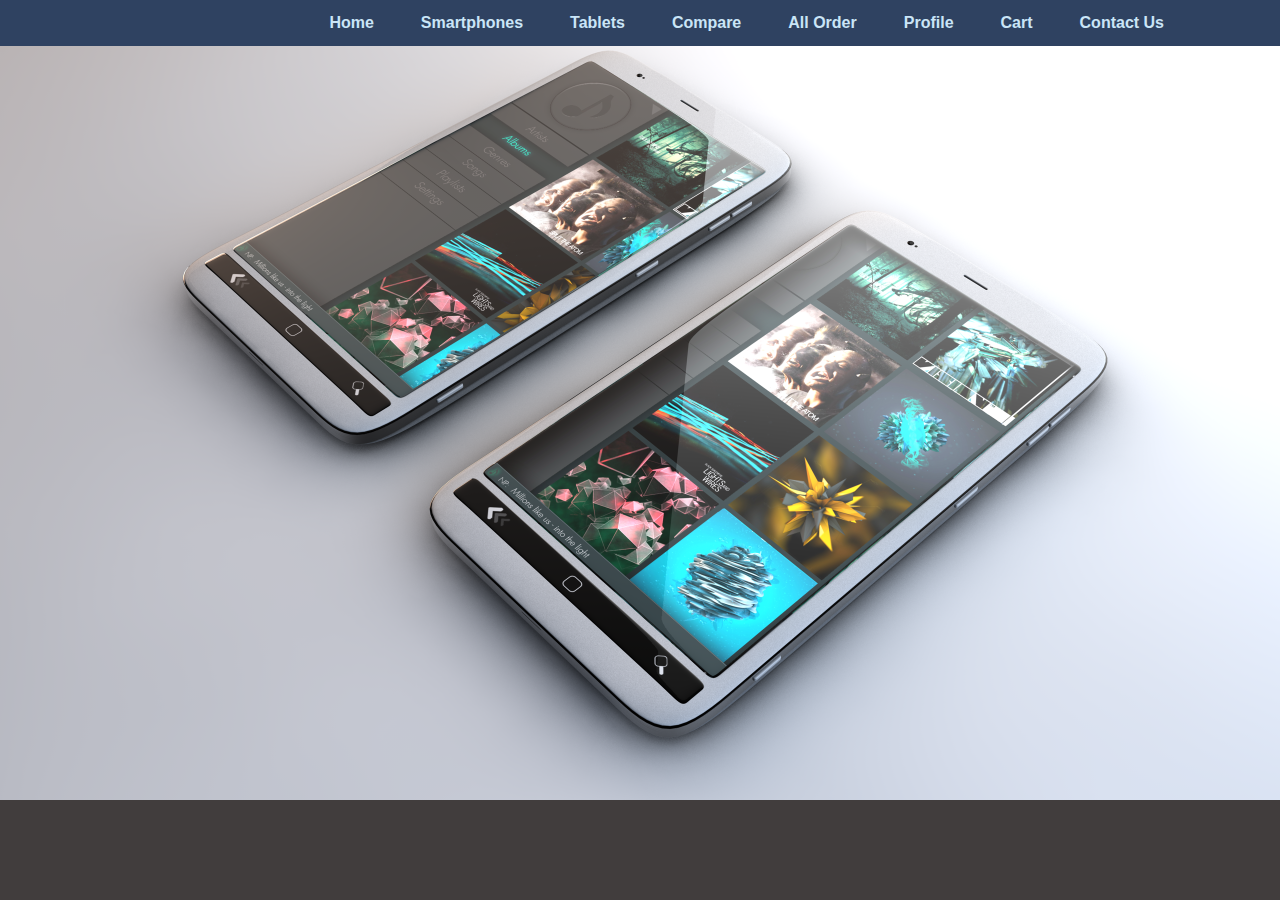
==== Index.html @ d568a0cc "get started" ====
<!doctype html>
<html>
     <head>
          <title>
               webpage
          </title>
          <meta name = "viewport" content="width=device-width, initial-scale=1">
          <link rel = "stylesheet" type = "text/css" href = "Mobshop.css">     
     </head>
     <body>
          <div id="navbar">
               <ul >
                    <li style="margin-right:100px;"><a href="#contactUs">Contact Us</a></li>
                    <li><a href="#cart">Cart</a></li>
                    <li><a href="#profile">Profile</a></li>
                    <li><a href="#orders">All Order</a></li>
                    <li><a href="#compare">Compare</a></li>
                    <li><a href="#tablet">Tablets</a></li>
                    <li><a href="#smartphone">Smartphones</a></li>
                    <li><a href="#home">Home</a></li>
               </ul>
          </div>
          <div id="image">
               <img src="./Picture/Technology Phone.jpg" alt="img" class="center">
          </div>           
     </body>
<script type = "text/javascript" src="Mobshop.js"></script>
</html>
---- Mobshop.css ----
*{
     font-family:Arial, Helvetica, sans-serif;
}
body{
     background-color:#413d3d;
     padding:0px;
     margin:0px;
}
#navbar{
     margin:0px;
     padding:0px;
     position: fixed;
     width:100%;
}
#navbar ul{
     list-style-type:none;
     margin:0px;
     padding:0px;
     overflow:hidden;
     background-color:#2f4261;
}
#navbar li{
     float:right;
     margin-right:15px;
     
}
#navbar li a{

     display:block;
     color: rgb(202, 229, 247);
     font-weight:bold;
     text-align:center;
     padding: 14px 16px;
     text-decoration: none;

}
#navbar li a:hover{
     background-color: #413d3d;
}
#navbar li a:active{
     background-color: #413d3d;
}
#navbar img{
     margin-left:100px;
}
#image{
     padding:0px;
     margin:0px;
}
#image  img{
     display:block;
     margin-left: auto;
     margin-right:auto;
     width:100%;
}
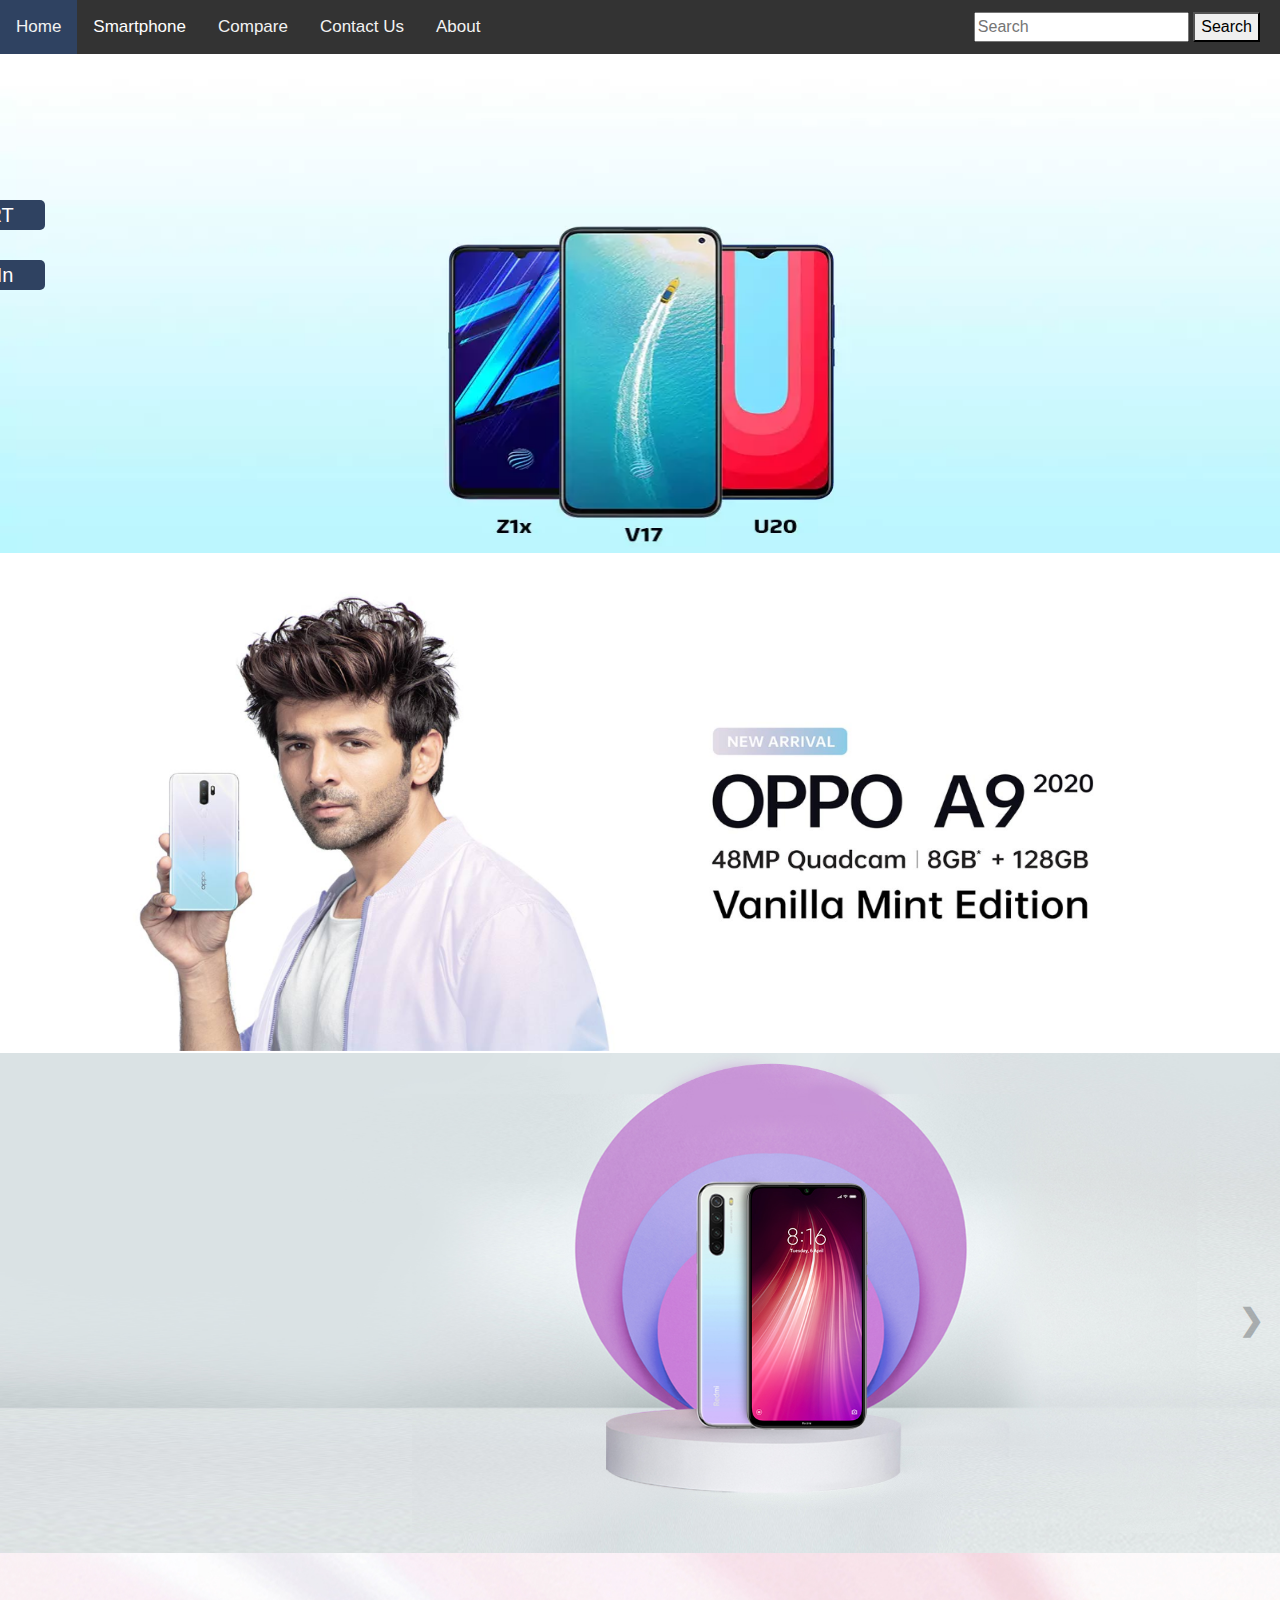
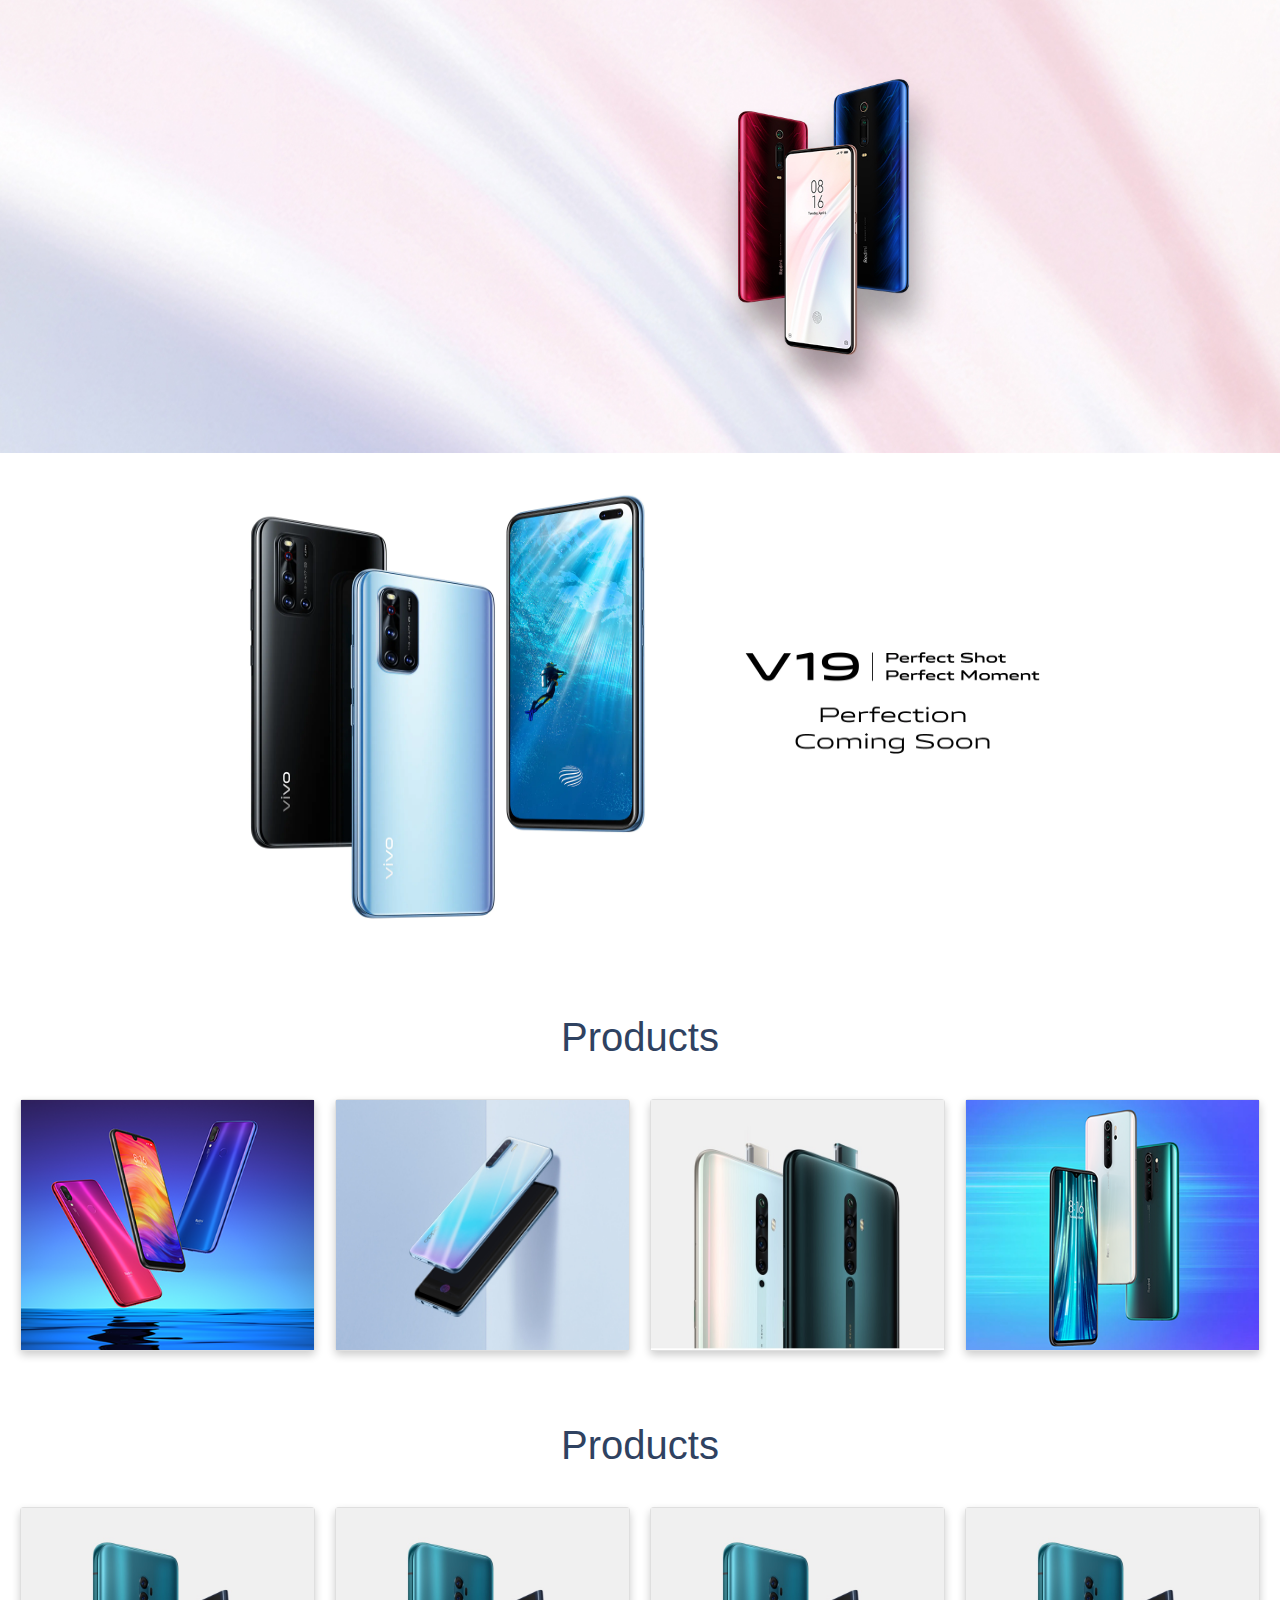
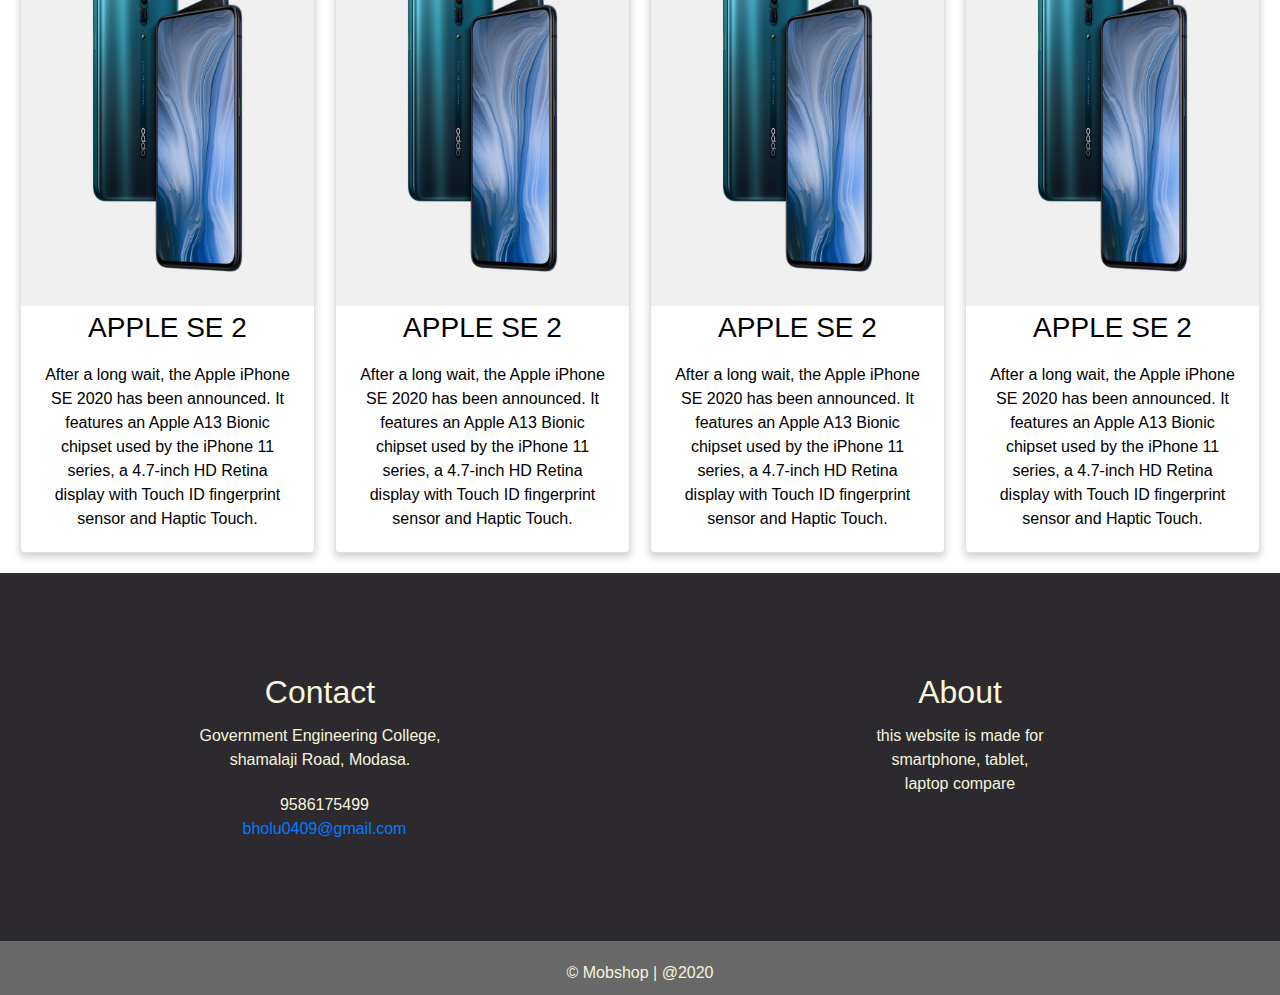
==== commit 0546695a: "new Update" ====
--- a/Index.html
+++ b/Index.html
@@ -1,28 +1,344 @@
 <!doctype html>
 <html>
-     <head>
-          <title>
-               webpage
-          </title>
-          <meta name = "viewport" content="width=device-width, initial-scale=1">
-          <link rel = "stylesheet" type = "text/css" href = "Mobshop.css">     
-     </head>
-     <body>
-          <div id="navbar">
-               <ul >
-                    <li style="margin-right:100px;"><a href="#contactUs">Contact Us</a></li>
-                    <li><a href="#cart">Cart</a></li>
-                    <li><a href="#profile">Profile</a></li>
-                    <li><a href="#orders">All Order</a></li>
-                    <li><a href="#compare">Compare</a></li>
-                    <li><a href="#tablet">Tablets</a></li>
-                    <li><a href="#smartphone">Smartphones</a></li>
-                    <li><a href="#home">Home</a></li>
-               </ul>
-          </div>
-          <div id="image">
-               <img src="./Picture/Technology Phone.jpg" alt="img" class="center">
-          </div>           
-     </body>
-<script type = "text/javascript" src="Mobshop.js"></script>
-</html>
+
+<head>
+     <title>
+          Mobshop
+     </title>
+     <meta charset="UTF-8">
+     <meta name="viewport" content="width=device-width, initial-scale=1">
+
+     <!-- Latest compiled and minified CSS -->
+     <link rel="stylesheet" href="https://maxcdn.bootstrapcdn.com/bootstrap/4.4.1/css/bootstrap.min.css">
+     <!-- Latest fonawesome CSS -->
+     <link rel="stylesheet" href="https://use.fontawesome.com/releases/v5.7.0/css/all.css"
+          integrity="sha384-lZN37f5QGtY3VHgisS14W3ExzMWZxybE1SJSEsQp9S+oqd12jhcu+A56Ebc1zFSJ" crossorigin="anonymous">
+     <link rel="stylesheet" type="text/css" href="./assets/css/style.css">
+     <link rel="stylesheet" type="text/css" href="./assets/css/Index.css">
+</head>
+
+<body>
+
+     <div class="topnav" id="myTopnav">
+          <a href="./Index.html" class="active">Home</a>
+          <div class="dropdown">
+               <button class="dropbtn">Smartphone
+                    <i class="fa fa-caret-down"></i>
+               </button>
+               <div class="dropdown-content">
+                    <a href="#">Oppo</a>
+                    <a href="#">Vivo</a>
+                    <a href="#">Redmi</a>
+                    <a href="#">Apple</a>
+                    <a href="#">Oneplus</a>
+               </div>
+          </div>
+          <a href="#news">Compare</a>
+          <a href="#contact">Contact Us</a>
+
+          <a href="#about">About</a>
+          <a href="javascript:void(0);" style="font-size:15px;" class="icon" onclick="myFunction()">&#9776;</a>
+          <div class="search">
+               <form action="">
+                    <input type="text" placeholder="Search" name="search" required>
+                    <button type="submit">
+                         Search
+                    </button>
+               </form>
+          </div>
+     </div>
+
+
+
+
+
+
+
+
+
+     <!-- Navigation bar for main page -->
+
+     <!-- <div id="navbar">
+          <ul>
+               <li><a href="./Index.html">Home</a></li>
+               <li><a href="#smartphone">Smartphones</a></li>
+               <li><a href="#compare">Compare</a></li>
+               <li><a href="#tablet">Other</a></li>
+               <li><a href="#contactUs">Contact Us</a></li>
+               <li style="float: right;"><a href="./html/Login.html">Log in</a></li>
+               <li style="float: right;"><a href="Register.php">Sign up</a></li>
+          </ul> -->
+
+     </div>
+     <!-- Main Content -->
+     <div class="Main">
+
+          <!-- Search Bar -->
+          <!-- <div id="search_bar">
+               <form action="">
+                    <input type="text" placeholder="Search" name="search" required>
+                    <button type="submit">
+                         Search
+                    </button>
+               </form>
+          </div> -->
+
+          <!-- Automatic Image Slider -->
+          <div class="img-slider">
+               <div class="slideshow-container">
+                    <img class="mySlides" src="./assets/Picture/7.webp" alt="apple" width="100%">
+                    <img class="mySlides" src="./assets/Picture/oppo.png" alt="apple" width="100%">
+                    <img class="mySlides" src="./assets/Picture/18.jpg" alt="apple" width="100%">
+                    <img class="mySlides" src="./assets/Picture/14.jpg" alt="apple" width="100%">
+                    <img class="mySlides" src="./assets/Picture/6.webp" alt="apple" width="100%">
+                    <a class="prev" onclick="plusSlides(-1, 0)">&#10094;</a>
+                    <a class="next" onclick="plusSlides(1, 0)">&#10095;</a>
+               </div>
+          </div>
+
+
+          <!-- Responsive Cards -->
+          <div class="card-head">
+               <h1>Products</h1>
+          </div>
+
+          <div class="row">
+               <div class="column">
+                    <div class="card">
+                         <div class="flip-card">
+                              <div class="flip-card-inner">
+                                   <div class="flip-card-front">
+                                        <img src="./assets/Picture/11.png" alt="Avatar"
+                                             style="width:100%;height:100%;">
+                                   </div>
+                                   <div class="flip-card-back">
+                                        <h3>APPLE SE 2</h3>
+                                        <p>After a long wait, the Apple iPhone SE 2020 has been announced.
+                                             It features an Apple A13 Bionic chipset used by the iPhone 11 series,
+                                             a 4.7-inch HD Retina display with Touch ID fingerprint sensor and
+                                             Haptic Touch.
+                                        </p>
+                                   </div>
+                              </div>
+                         </div>
+                         <!-- <h3>Card 1</h3>
+                        <p>Some text</p>
+                        <p>Some text</p> -->
+                    </div>
+               </div>
+
+               <div class="column">
+                    <div class="card">
+                         <div class="flip-card">
+                              <div class="flip-card-inner">
+                                   <div class="flip-card-front">
+                                        <img src="./assets/Picture/4.jpg" alt="Avatar"
+                                             style="width: 100%; height: 100%;">
+                                   </div>
+                                   <div class="flip-card-back">
+                                        <h3>ONE PLUS 8</h3>
+                                        <p>ONE PLUS-8 is the standard variant of the latest flagship smartphone
+                                             featuring a 6.55-inch Fluid AMOLED FHD+ display,
+                                             90Hz refresh rate, HDR10+, an octa-core Snapdragon 865 SoC, Dolby
+                                             Atmos support and Warp Charge 30T fast charging support.</p>
+                                   </div>
+                              </div>
+                         </div>
+                         <!-- <h3>Card 2</h3>
+                        <p>Some text</p>
+                        <p>Some text</p> -->
+                    </div>
+               </div>
+
+               <div class="column">
+                    <div class="card">
+                         <div class="flip-card">
+                              <div class="flip-card-inner">
+                                   <div class="flip-card-front">
+                                        <img src="./assets/Picture/1.jpg" alt="Avatar"
+                                             style="width: 100%; height: 100%;">
+                                   </div>
+                                   <div class="flip-card-back">
+                                        <h3>HONOR 30</h3>
+                                        <p>is the most affordable smartphone in the trio featuring a 6.53-inch FHD+
+                                             punch-hole display, a Kirin 985 SoC,
+                                             8GB RAM, 256GB of storage space, and an OLED panel.
+                                             The Honor 30 comes with a single selfie camera sensor while the other
+                                             two models have dual selfie camera modules.</p>
+                                   </div>
+                              </div>
+                         </div>
+                         <!-- <h3>Card 3</h3>
+                        <p>Some text</p>
+                        <p>Some text</p> -->
+                    </div>
+               </div>
+
+               <div class="column">
+                    <div class="card">
+                         <div class="flip-card">
+                              <div class="flip-card-inner">
+                                   <div class="flip-card-front">
+                                        <img src="./assets/Picture/17.png" alt="Avatar"
+                                             style="width: 100%; height: 100%;">
+                                   </div>
+                                   <div class="flip-card-back">
+                                        <h3>REDMI NOTE 9</h3>
+                                        <p>Xiaomi Redmi Note 9 Pro Max was announced last month alongside the Redmi
+                                             Note 9 Pro.
+                                             However the device did not go on sale in India due to the coronavirus
+                                             lockdown until
+                                             May, 3, 2020.</p>
+                                   </div>
+                              </div>
+                         </div>
+                         <!-- <h3>Card 4</h3>
+                        <p>Some text</p>
+                        <p>Some text</p> -->
+                    </div>
+               </div>
+          </div>
+
+          <!-- clickable Cards products details-->
+
+          <div class="card-head">
+               <h1>Products</h1>
+          </div>
+          <div class="row">
+               <div class="column">
+                    <a href="./PHP/Register.php" target="_blank" class="card-click">
+                         <div class="card">
+                              <img src="./assets/Picture/3.jpg" alt="Avatar" style="width:100%;height:100%;">
+                              <div class="container">
+                                   <h3>APPLE SE 2</h3>
+                                   <p>After a long wait, the Apple iPhone SE 2020 has been announced.
+                                        It features an Apple A13 Bionic chipset used by the iPhone 11 series,
+                                        a 4.7-inch HD Retina display with Touch ID fingerprint sensor and
+                                        Haptic Touch.
+                                   </p>
+                              </div>
+                              <!-- <h3>Card 4</h3>
+                             <p>Some text</p>
+                             <p>Some text</p> -->
+                         </div>
+                    </a>
+               </div><div class="column">
+                    <a href="#" target="_blank" class="card-click">
+                         <div class="card">
+                              <img src="./assets/Picture/3.jpg" alt="Avatar" style="width:100%;height:100%;">
+                              <div class="container">
+                                   <h3>APPLE SE 2</h3>
+                                   <p>After a long wait, the Apple iPhone SE 2020 has been announced.
+                                        It features an Apple A13 Bionic chipset used by the iPhone 11 series,
+                                        a 4.7-inch HD Retina display with Touch ID fingerprint sensor and
+                                        Haptic Touch.
+                                   </p>
+                              </div>
+                              <!-- <h3>Card 4</h3>
+                             <p>Some text</p>
+                             <p>Some text</p> -->
+                         </div>
+                    </a>
+               </div><div class="column">
+                    <a href="#" target="_blank" class="card-click">
+                         <div class="card">
+                              <img src="./assets/Picture/3.jpg" alt="Avatar" style="width:100%;height:100%;">
+                              <div class="container">
+                                   <h3>APPLE SE 2</h3>
+                                   <p>After a long wait, the Apple iPhone SE 2020 has been announced.
+                                        It features an Apple A13 Bionic chipset used by the iPhone 11 series,
+                                        a 4.7-inch HD Retina display with Touch ID fingerprint sensor and
+                                        Haptic Touch.
+                                   </p>
+                              </div>
+                              <!-- <h3>Card 4</h3>
+                             <p>Some text</p>
+                             <p>Some text</p> -->
+                         </div>
+                    </a>
+               </div>
+               <div class="column">
+                    <a href="#" target="_blank" class="card-click">
+                         <div class="card">
+                              <img src="./assets/Picture/3.jpg" alt="Avatar" style="width:100%;height:100%;">
+                              <div class="container">
+                                   <h3>APPLE SE 2</h3>
+                                   <p>After a long wait, the Apple iPhone SE 2020 has been announced.
+                                        It features an Apple A13 Bionic chipset used by the iPhone 11 series,
+                                        a 4.7-inch HD Retina display with Touch ID fingerprint sensor and
+                                        Haptic Touch.
+                                   </p>
+                              </div>
+                              <!-- <h3>Card 4</h3>
+                             <p>Some text</p>
+                             <p>Some text</p> -->
+                         </div>
+                    </a>
+               </div>
+          </div>
+          <!--new Side navigation  for twitter and linkedIn -->
+
+          <div id="new-mySidenav" class="new-sidenav">
+               <pre><a href="https://www.facebook.com/pis2K19/"target="_blank" id="new-facebook">CART   <span class="fa fa-shopping-cart"></span></a></pre>
+               <!-- <pre> <a href="#" id="new-twitter">TWIITTER   <span class="ion-social-twitter"></span></a></pre> -->
+               <pre><a href="https://www.linkedin.com/company/pranam-it-solution" target="_blank"id="new-pinterest">LinkedIn   <span class="fab fa-linkedin"></span></a></pre>
+               <!-- <a href="#" id="new-contact">Contact</a> -->
+          </div>
+
+
+
+
+          <!-- Website Footer  start from here-->
+          <div class="footer">
+               <div class="footer-content">
+
+                    <div class="footer-section">
+                         <h2>Contact</h2>
+                         <div class="address">
+                              <p>Government Engineering College, <br>
+                                   shamalaji Road,
+                                   Modasa.
+                              </p>
+                         </div>
+                         <div class="contact">
+                              <span><i class="fa fa-phone "></i>&nbsp; 9586175499</span>
+
+                         </div>
+                         <div class="email">
+                              <span><i class="fa fa-email "></i>
+                                   &nbsp; <a href="bholu0409@gmail.com">
+                                        bholu0409@gmail.com
+                                   </a>
+                              </span>
+                         </div>
+
+
+                    </div>
+                    <div class="footer-section">
+                         <h2>About</h2>
+                         <div class="about">
+                              <p> this website is made for <br>
+                                   smartphone, tablet,<br> laptop compare
+                              </p>
+                         </div>
+
+                    </div>
+
+               </div>
+               <div class="footer-bottom">
+                    &copy; Mobshop | @2020
+               </div>
+          </div>
+     </div>
+</body>
+<script type="text/javascript" src="./assets/js/Index.js"></script>
+<!-- jQuery library -->
+<script src="https://ajax.googleapis.com/ajax/libs/jquery/3.4.1/jquery.min.js"></script>
+
+<!-- Popper JS -->
+<script src="https://cdnjs.cloudflare.com/ajax/libs/popper.js/1.16.0/umd/popper.min.js"></script>
+
+<!-- Latest compiled JavaScript -->
+<script src="https://maxcdn.bootstrapcdn.com/bootstrap/4.4.1/js/bootstrap.min.js"></script>
+
+</html>--- a/assets/css/style.css
+++ b/assets/css/style.css
@@ -0,0 +1,58 @@
+ * {
+      font-family: Arial, Helvetica, sans-serif;
+ }
+
+ body {
+      /* background-color: rgb(69, 138, 123); */
+      padding: 0px;
+      margin: 0px;
+ }
+
+ .footer {
+      background-color: #2c292f;
+      color: beige;
+      text-align: center;
+      position: sticky;
+      /* position: relative; */
+ }
+ 
+
+.footer-content {
+      display: flex;
+      /* height: 350px; */
+      padding-top: 50px;
+
+ }
+
+
+ .footer .footer-content .footer-section h2 {
+      text-align: center;
+ }
+
+ /* .footer .footer-content .footer-section {
+      flex: 1;
+      border: 1px solid white;
+ } */
+  .footer-section {
+     flex: 1;
+     padding : 50px;
+     /* border: 1px solid white; */
+}
+ @media screen and (max-width : 725px){
+     .footer-content{
+          display : block;
+     }
+ }
+ 
+
+ .footer .footer-bottom {
+      background-color: dimgrey;
+      width: 100%;
+      bottom: 0px;
+      margin-left: 0px;
+      padding: 20px 0 10px 0;
+      /* position: sticky; */
+ }
+ .footer-bottom{
+      margin-top : 50px;
+ }
--- a/assets/css/Index.css
+++ b/assets/css/Index.css
@@ -0,0 +1,435 @@
+.Main {
+     /* box-sizing: border-box; */
+     margin-top: 0px;
+     padding-top: 53px;
+}
+
+h3, p {
+     padding : 5px !important;
+}
+
+
+/* new navigation bar */
+.topnav {
+     position: fixed;
+     width: 100%;
+     z-index: 1;
+     overflow: hidden;
+     background-color: #333;
+}
+
+.topnav a {
+     float: left;
+     display: block;
+     color: #f2f2f2;
+     text-align: center;
+     padding: 14px 16px;
+     text-decoration: none;
+     font-size: 17px;
+}
+
+.active {
+     background-color: #2f4261;
+     color: white;
+}
+
+.topnav .icon {
+     display: none;
+}
+
+.dropdown {
+     float: left;
+     overflow: hidden;
+}
+
+.dropdown .dropbtn {
+     font-size: 17px;
+     border: none;
+     outline: none;
+     color: white;
+     padding: 14px 16px;
+     background-color: inherit;
+     font-family: inherit;
+     margin: 0;
+}
+
+.dropdown-content {
+     display: none;
+     position: fixed;
+     background-color: #f9f9f9;
+     min-width: 160px;
+     box-shadow: 0px 8px 16px 0px rgba(0, 0, 0, 0.2);
+     z-index: 1;
+}
+
+.dropdown-content a {
+     float: none;
+     color: black;
+     padding: 12px 16px;
+     text-decoration: none;
+     display: block;
+     text-align: left;
+}
+
+.topnav a:hover,
+.dropdown:hover .dropbtn {
+     background-color: #555;
+     color: white;
+     border-radius: 5px;
+}
+
+.dropdown-content a:hover {
+     background-color: #ddd;
+     color: black;
+     border-radius: 5px;
+}
+
+.dropdown:hover .dropdown-content {
+     display: block;
+     border-radius: 5px;
+}
+
+@media screen and (max-width: 600px) {
+
+     .topnav a:not(:first-child),
+     .dropdown .dropbtn {
+          display: none;
+     }
+
+     .topnav a.icon {
+          float: right;
+          display: block;
+     }
+}
+
+@media screen and (max-width: 600px) {
+     .topnav.responsive {
+          position: relative;
+     }
+
+     .topnav.responsive .icon {
+          position: absolute;
+          right: 0;
+          top: 0;
+     }
+
+     .topnav.responsive a {
+          float: none;
+          display: block;
+          text-align: left;
+     }
+
+     .topnav.responsive .dropdown {
+          float: none;
+     }
+
+     .topnav.responsive .dropdown-content {
+          position: relative;
+     }
+
+     .topnav.responsive .dropdown .dropbtn {
+          display: block;
+          width: 100%;
+          text-align: left;
+     }
+}
+
+/* new Search  */
+.search{
+     float : right;
+     padding: 12px 20px;
+     
+     margin : auto;
+}
+
+
+/* Search bar input and button */
+/* #search_bar {
+
+     
+
+     padding: 10px;
+     margin-left: 5%;
+     margin-right: 5%;
+}
+
+#search_bar input {
+     width: 90%;
+   
+     font-size: medium;
+     padding: 12px 20px;
+     margin: 8px 0px;
+     border: 1px solid #2f4261;
+     box-sizing: border-box;
+    
+     display: inline-block;
+
+}
+
+#search_bar button {
+     background-color: #2f4261;
+     color: white;
+     font-size: medium;
+     font-weight: bold;
+     padding: 12px 20px;
+     margin: 8px 0px;
+     border: 1px solid #ccc;
+     box-sizing: border-box;
+     
+     display: inline-block;
+} */
+
+/* .content *{
+     box-sizing: border-box;
+} */
+
+
+
+.mySlides1,
+.mySlides2 {
+     display: none
+}
+
+.img-slider .slideshow-container img {
+     vertical-align: middle;
+     max-height : 500px;
+}
+
+
+/* img- slider */
+
+
+
+/* Slideshow container */
+.slideshow-container {
+     /* max-width: 1000px; */
+     /* height: 500px; */
+     vertical-align: middle;
+     position: relative;
+     margin: auto;
+}
+
+/* Next & previous buttons */
+.prev,
+.next {
+     cursor: pointer;
+     position: absolute;
+     top: 50%;
+     width: auto;
+     padding: 16px;
+     margin-top: -22px;
+     color: white;
+     font-weight: bold;
+     font-size: 30px;
+     transition: 0.6s ease;
+     border-radius: 0 3px 3px 0;
+     user-select: none;
+     opacity: 0.3;
+}
+
+
+
+
+/* Position the "next button" to the right */
+.next {
+     right: 0;
+     border-radius: 3px 0 0 3px;
+}
+
+/* On hover, add a grey background color */
+.prev:hover,
+.next:hover {
+     background-color: #f1f1f1;
+     color: black;
+}
+
+
+/* Head */
+.card-head h2 {
+     text-align: center;
+     font-weight: bold;
+     
+}
+
+/* Product card Styles */
+
+.card-head {
+     margin-top : 50px;
+     padding : 10px;
+     font-weight : bold;
+     text-align : center;
+     color : #2f4261 !important;
+}
+
+/* .card-container {
+                    display: flex;
+                    padding : 50px 20px 50px 20px;
+               }
+
+               .card-container .card-section {
+                    flex: 1;
+               } */
+
+
+.flip-card {
+     background-color: transparent;
+
+     perspective: 1000px;
+     min-width: 250px;
+     height: 250px;
+}
+
+.flip-card-inner {
+     position: relative;
+     width: 100%;
+     height: 100%;
+     text-align: center;
+     transition: transform 0.6s;
+     transform-style: preserve-3d;
+     /* box-shadow: 0 4px 8px 0 rgba(0, 0, 0, 0.2); */
+}
+
+.flip-card:hover .flip-card-inner {
+     transform: rotateY(180deg);
+}
+
+.flip-card-front,
+.flip-card-back {
+     position: absolute;
+     width: 100%;
+     height: 100%;
+     -webkit-backface-visibility: hidden;
+     backface-visibility: hidden;
+}
+
+.flip-card-front {
+     background-color: #bbb;
+     color: black;
+}
+
+.flip-card-back {
+     background-color: #2f4261;
+     color: white;
+     transform: rotateY(180deg);
+}
+
+/*  responsive Cards */
+
+/* Float four columns side by side */
+.column {
+     float: left;
+     width: 25%;
+     padding: 10px 10px;
+}
+
+/* @media screen and (min-width: 1000px)
+               {
+                    .column {
+                         float: left;
+                         width: 25%;
+                         padding: 0 10px;
+                       }
+
+               } */
+
+@media screen and (max-width: 1000px) and (min-width: 600px) {
+     .column {
+          float: left;
+          width: 50%;
+          /* padding : 0px; */
+          /* padding: 10px 10px; */
+     }
+
+}
+
+
+
+/* Remove extra left and right margins, due to padding */
+.row {
+     margin: 10px !important;
+}
+
+/* Clear floats after the columns */
+.row:after {
+     content: "";
+     display: table;
+     clear: both;
+}
+
+/* Responsive columns */
+@media screen and (max-width: 600px) {
+     .column {
+          width: 100%;
+          display: block;
+          margin-bottom: 20px;
+     }
+}
+
+/* Style the counter cards */
+.card {
+     box-shadow: 0 4px 8px 0 rgba(0, 0, 0, 0.2);
+     padding: 0px;
+     text-align: center;
+     /* background-color: rgb(162, 189, 183); */
+}
+
+/*style for clickable cards*/
+.column .card-click {
+     text-decoration: none;
+     color: black;
+
+}
+
+a .card:hover {
+     box-shadow: 0 4px 8px 5px rgba(0, 0, 0, 0.2);
+}
+
+
+/*     new side navigation for twitter and linkedIn */
+
+#new-mySidenav a {
+     position: fixed;
+     left: -135px;
+     transition: 0.3s;
+     padding: 15px;
+     width: 180px;
+     text-align: right;
+     text-decoration: none;
+     font-size: 20px;
+     color: white;
+     border-radius: 0 5px 5px 0;
+     overflow: hidden;
+     z-index: 1100;
+}
+
+#new-mySidenav a:hover {
+     left: 0;
+}
+
+#new-facebook {
+     top: 200px;
+     background-color: #2f4261;
+}
+
+#new-twitter {
+     top: 320px;
+     background-color: #2f4261;
+}
+
+#new-pinterest {
+     top: 260px;
+     background-color: #2f4261;
+}
+
+/* #new-contact {
+	top: 200px;
+	background-color: #555
+  } */
+pre {
+     border: none;
+     padding: 0px !important;
+     padding: 0px;
+     margin: 0px !important;
+     font-size: 0px;
+     line-height: 0;
+}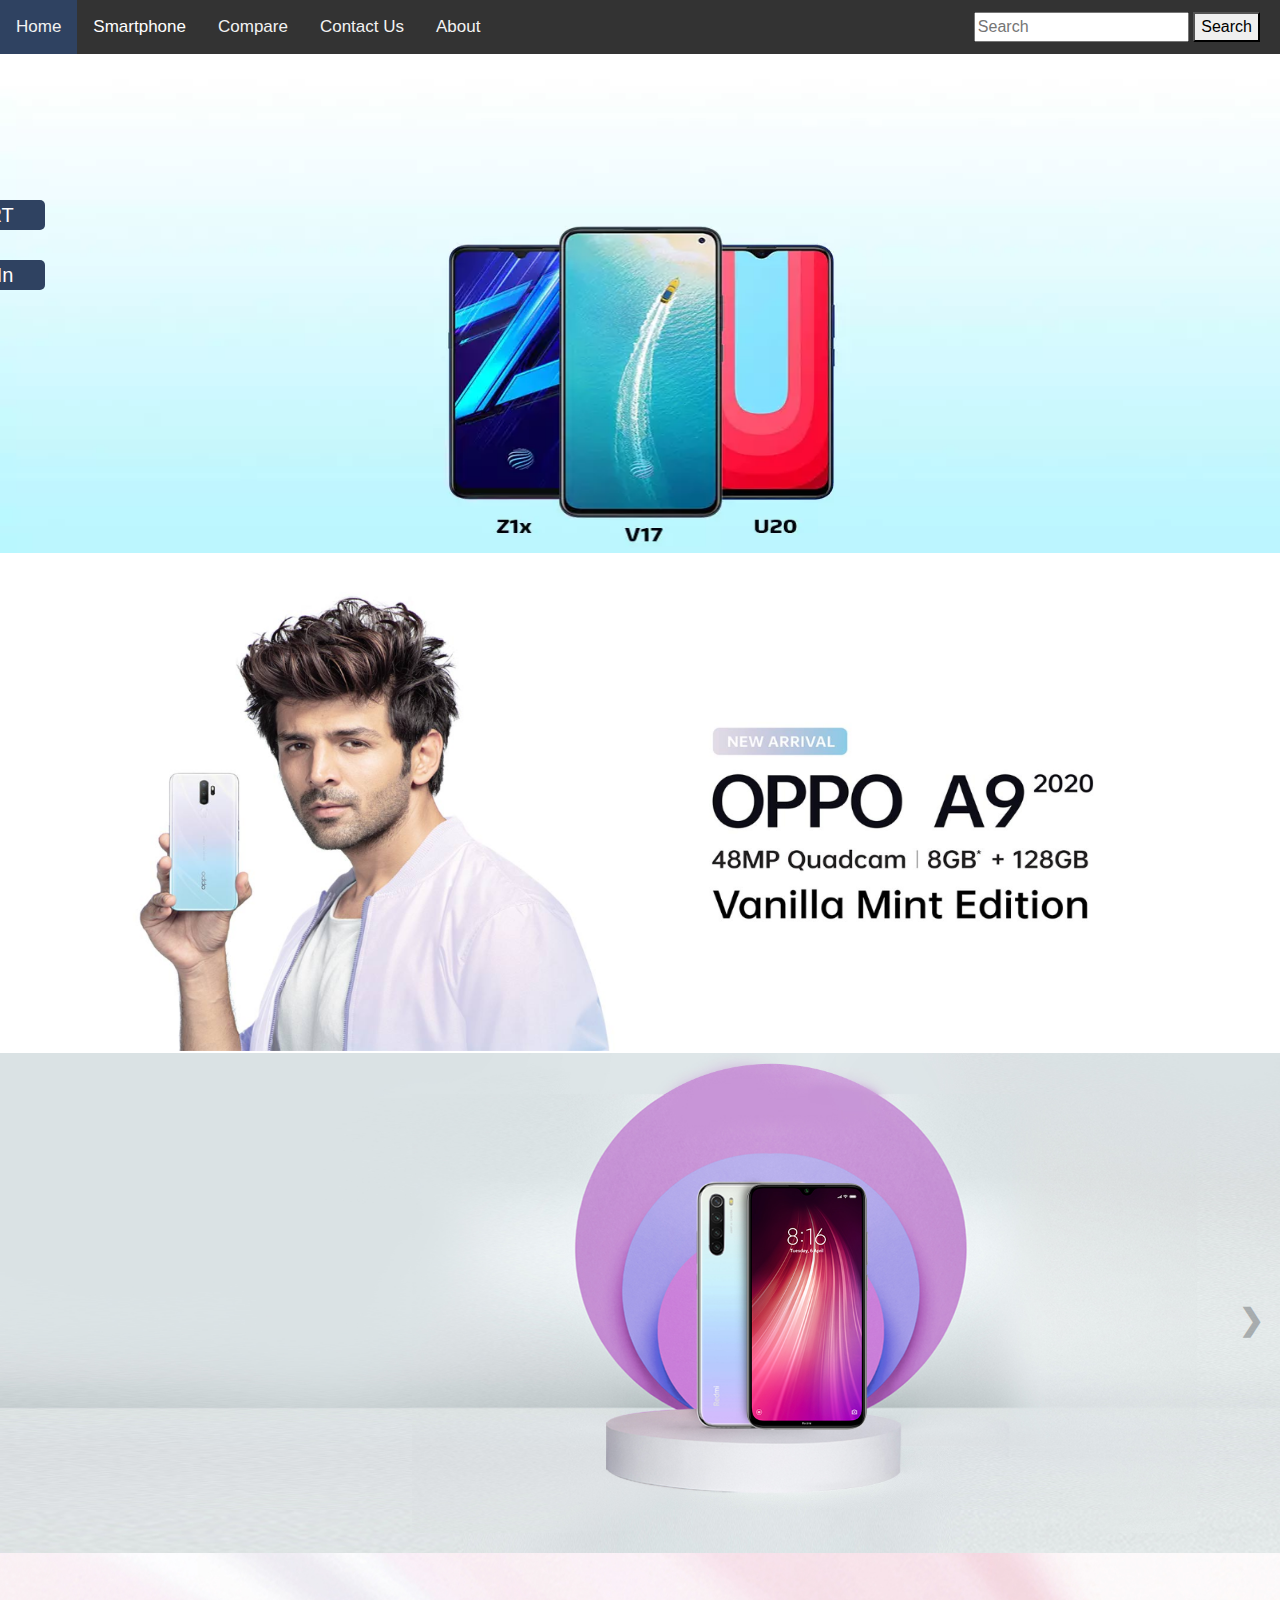
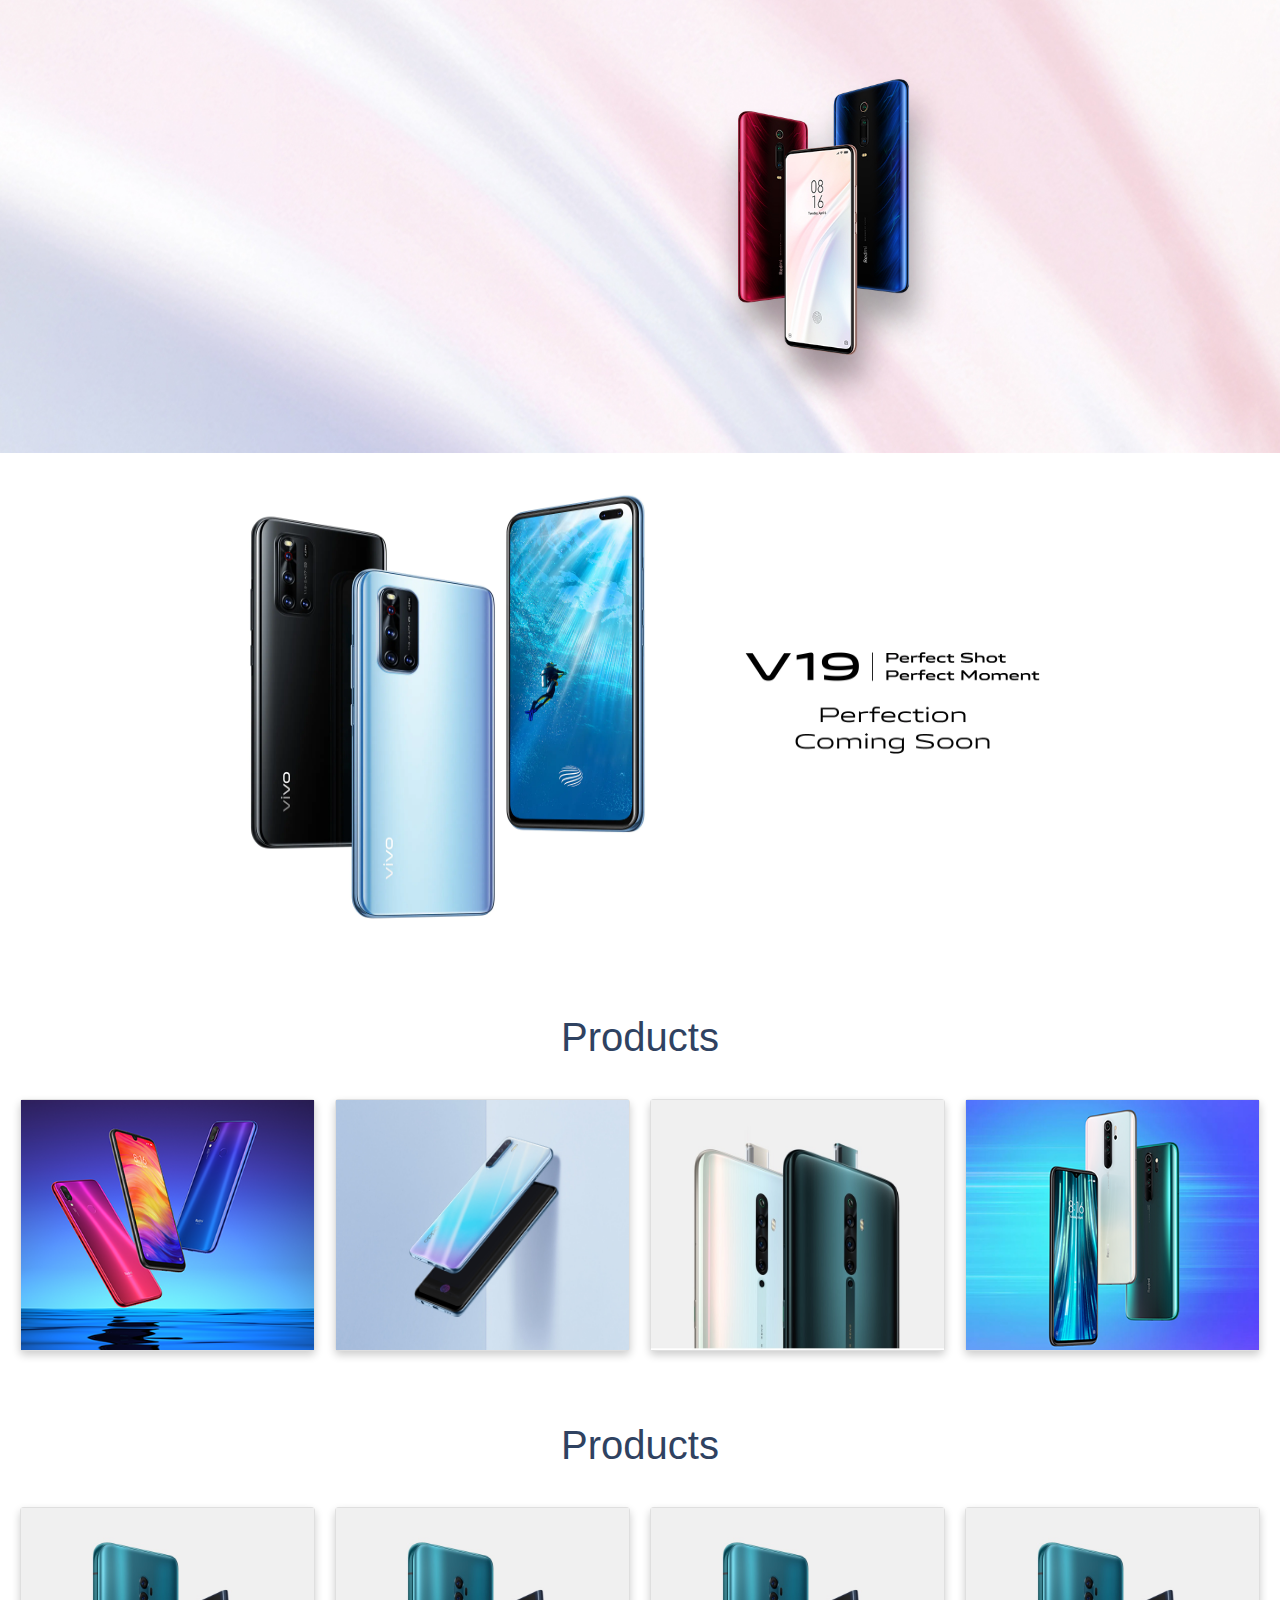
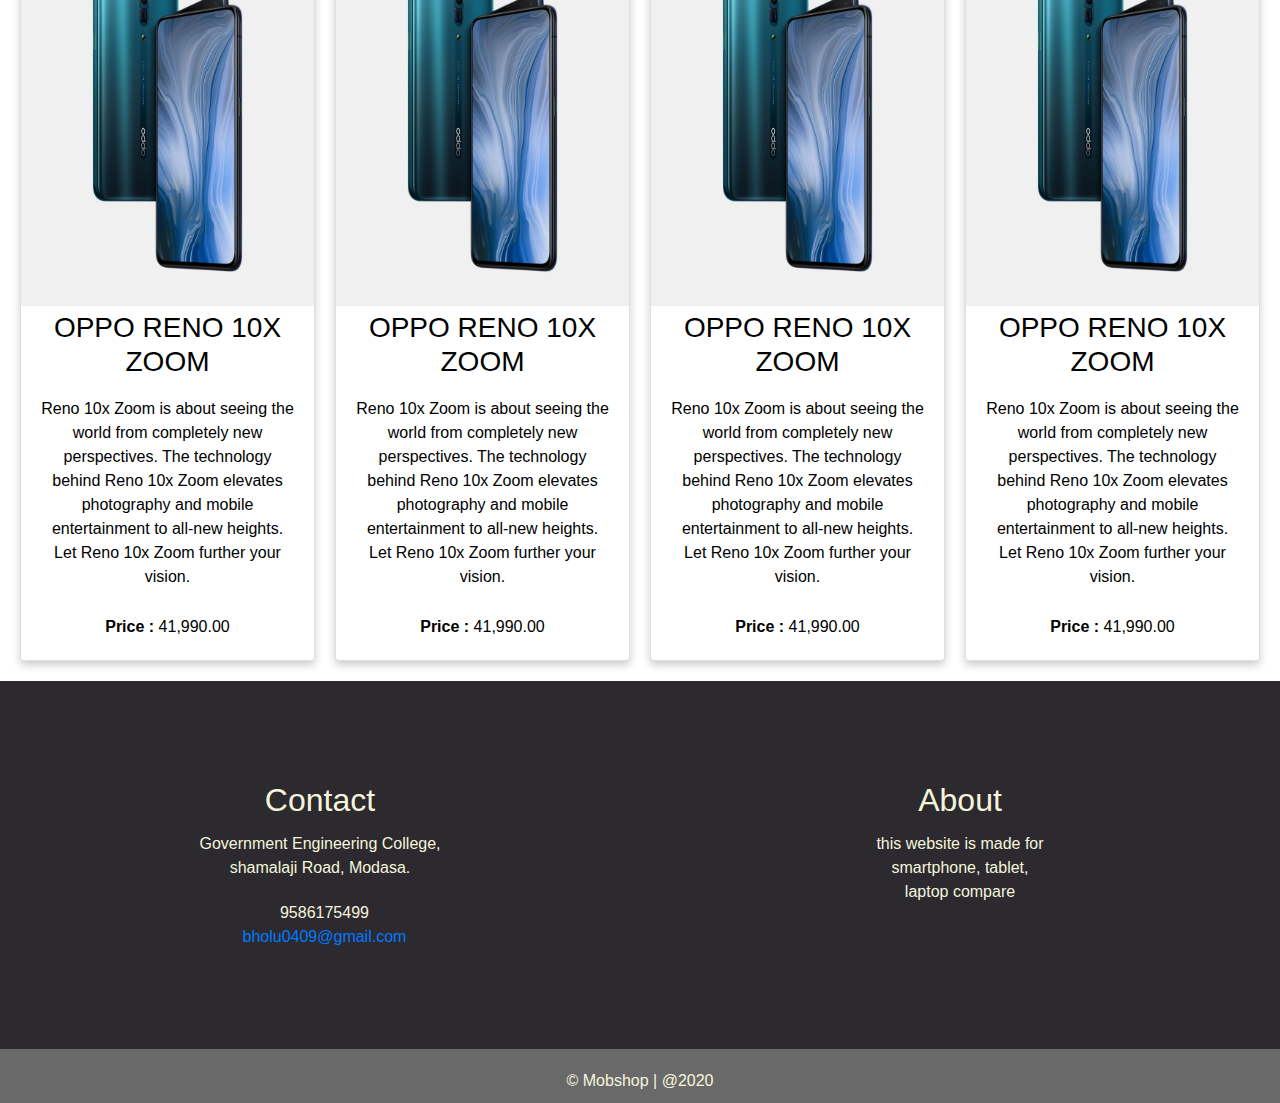
==== commit cf57e5bd: "small change in product card" ====
--- a/Index.html
+++ b/Index.html
@@ -210,12 +210,14 @@
                          <div class="card">
                               <img src="./assets/Picture/3.jpg" alt="Avatar" style="width:100%;height:100%;">
                               <div class="container">
-                                   <h3>APPLE SE 2</h3>
-                                   <p>After a long wait, the Apple iPhone SE 2020 has been announced.
-                                        It features an Apple A13 Bionic chipset used by the iPhone 11 series,
-                                        a 4.7-inch HD Retina display with Touch ID fingerprint sensor and
-                                        Haptic Touch.
+                                   <h3>OPPO RENO 10X ZOOM</h3>
+                                   <p>Reno 10x Zoom is about seeing the world from 
+                                        completely new perspectives. The technology 
+                                        behind Reno 10x Zoom elevates photography 
+                                        and mobile entertainment to all-new heights.
+                                        Let Reno 10x Zoom further your vision.
                                    </p>
+                                   <p><strong>Price : </strong>41,990.00</p>
                               </div>
                               <!-- <h3>Card 4</h3>
                              <p>Some text</p>
@@ -227,12 +229,14 @@
                          <div class="card">
                               <img src="./assets/Picture/3.jpg" alt="Avatar" style="width:100%;height:100%;">
                               <div class="container">
-                                   <h3>APPLE SE 2</h3>
-                                   <p>After a long wait, the Apple iPhone SE 2020 has been announced.
-                                        It features an Apple A13 Bionic chipset used by the iPhone 11 series,
-                                        a 4.7-inch HD Retina display with Touch ID fingerprint sensor and
-                                        Haptic Touch.
+                                   <h3>OPPO RENO 10X ZOOM</h3>
+                                   <p>Reno 10x Zoom is about seeing the world from 
+                                        completely new perspectives. The technology 
+                                        behind Reno 10x Zoom elevates photography 
+                                        and mobile entertainment to all-new heights.
+                                        Let Reno 10x Zoom further your vision.
                                    </p>
+                                   <p><strong>Price : </strong>41,990.00</p>
                               </div>
                               <!-- <h3>Card 4</h3>
                              <p>Some text</p>
@@ -244,12 +248,14 @@
                          <div class="card">
                               <img src="./assets/Picture/3.jpg" alt="Avatar" style="width:100%;height:100%;">
                               <div class="container">
-                                   <h3>APPLE SE 2</h3>
-                                   <p>After a long wait, the Apple iPhone SE 2020 has been announced.
-                                        It features an Apple A13 Bionic chipset used by the iPhone 11 series,
-                                        a 4.7-inch HD Retina display with Touch ID fingerprint sensor and
-                                        Haptic Touch.
+                                   <h3>OPPO RENO 10X ZOOM</h3>
+                                   <p>Reno 10x Zoom is about seeing the world from 
+                                        completely new perspectives. The technology 
+                                        behind Reno 10x Zoom elevates photography 
+                                        and mobile entertainment to all-new heights.
+                                        Let Reno 10x Zoom further your vision.
                                    </p>
+                                   <p><strong>Price : </strong>41,990.00</p>
                               </div>
                               <!-- <h3>Card 4</h3>
                              <p>Some text</p>
@@ -262,12 +268,14 @@
                          <div class="card">
                               <img src="./assets/Picture/3.jpg" alt="Avatar" style="width:100%;height:100%;">
                               <div class="container">
-                                   <h3>APPLE SE 2</h3>
-                                   <p>After a long wait, the Apple iPhone SE 2020 has been announced.
-                                        It features an Apple A13 Bionic chipset used by the iPhone 11 series,
-                                        a 4.7-inch HD Retina display with Touch ID fingerprint sensor and
-                                        Haptic Touch.
+                                   <h3>OPPO RENO 10X ZOOM</h3>
+                                   <p>Reno 10x Zoom is about seeing the world from 
+                                        completely new perspectives. The technology 
+                                        behind Reno 10x Zoom elevates photography 
+                                        and mobile entertainment to all-new heights.
+                                        Let Reno 10x Zoom further your vision.
                                    </p>
+                                   <p><strong>Price : </strong>41,990.00</p>
                               </div>
                               <!-- <h3>Card 4</h3>
                              <p>Some text</p>
@@ -279,9 +287,9 @@
           <!--new Side navigation  for twitter and linkedIn -->
 
           <div id="new-mySidenav" class="new-sidenav">
-               <pre><a href="https://www.facebook.com/pis2K19/"target="_blank" id="new-facebook">CART   <span class="fa fa-shopping-cart"></span></a></pre>
+               <pre><a href="#"target="_blank" id="new-facebook">CART   <span class="fa fa-shopping-cart"></span></a></pre>
                <!-- <pre> <a href="#" id="new-twitter">TWIITTER   <span class="ion-social-twitter"></span></a></pre> -->
-               <pre><a href="https://www.linkedin.com/company/pranam-it-solution" target="_blank"id="new-pinterest">LinkedIn   <span class="fab fa-linkedin"></span></a></pre>
+               <pre><a href="#" target="_blank"id="new-pinterest">LinkedIn   <span class="fab fa-linkedin"></span></a></pre>
                <!-- <a href="#" id="new-contact">Contact</a> -->
           </div>
 
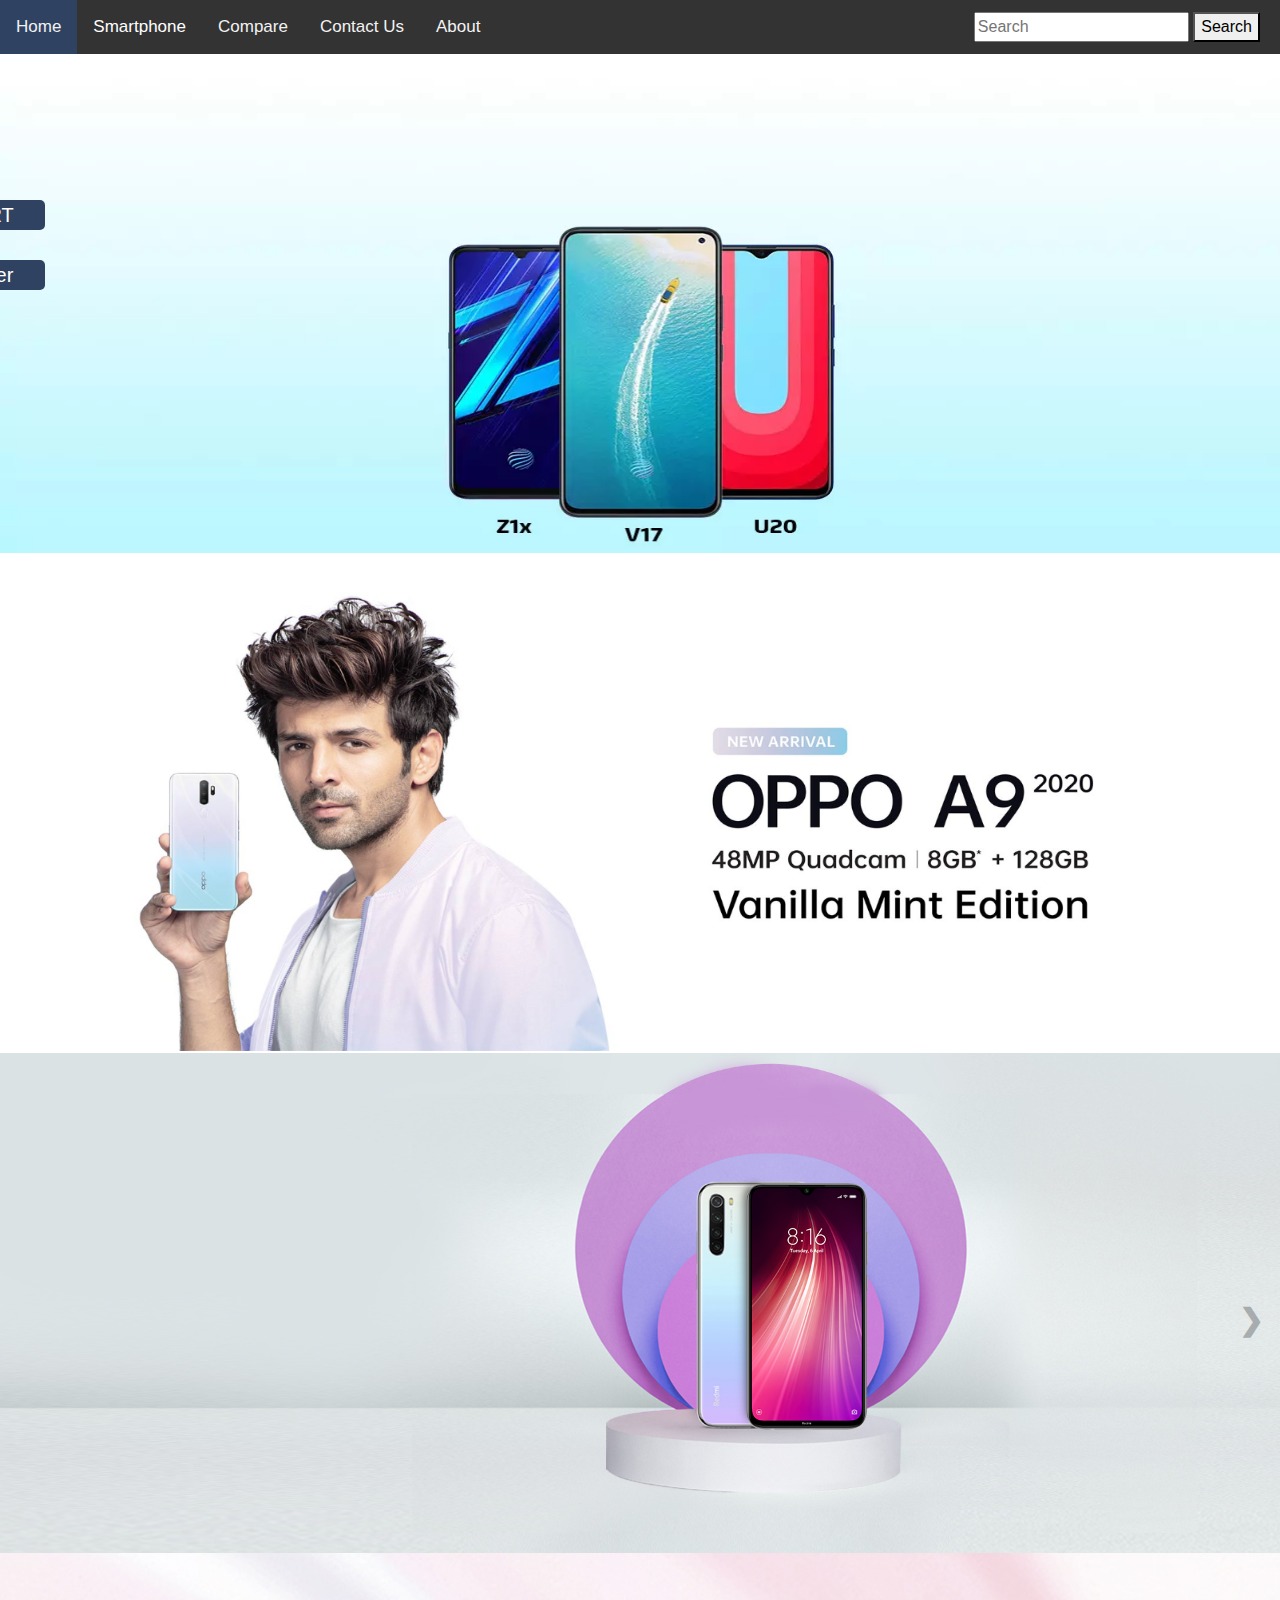
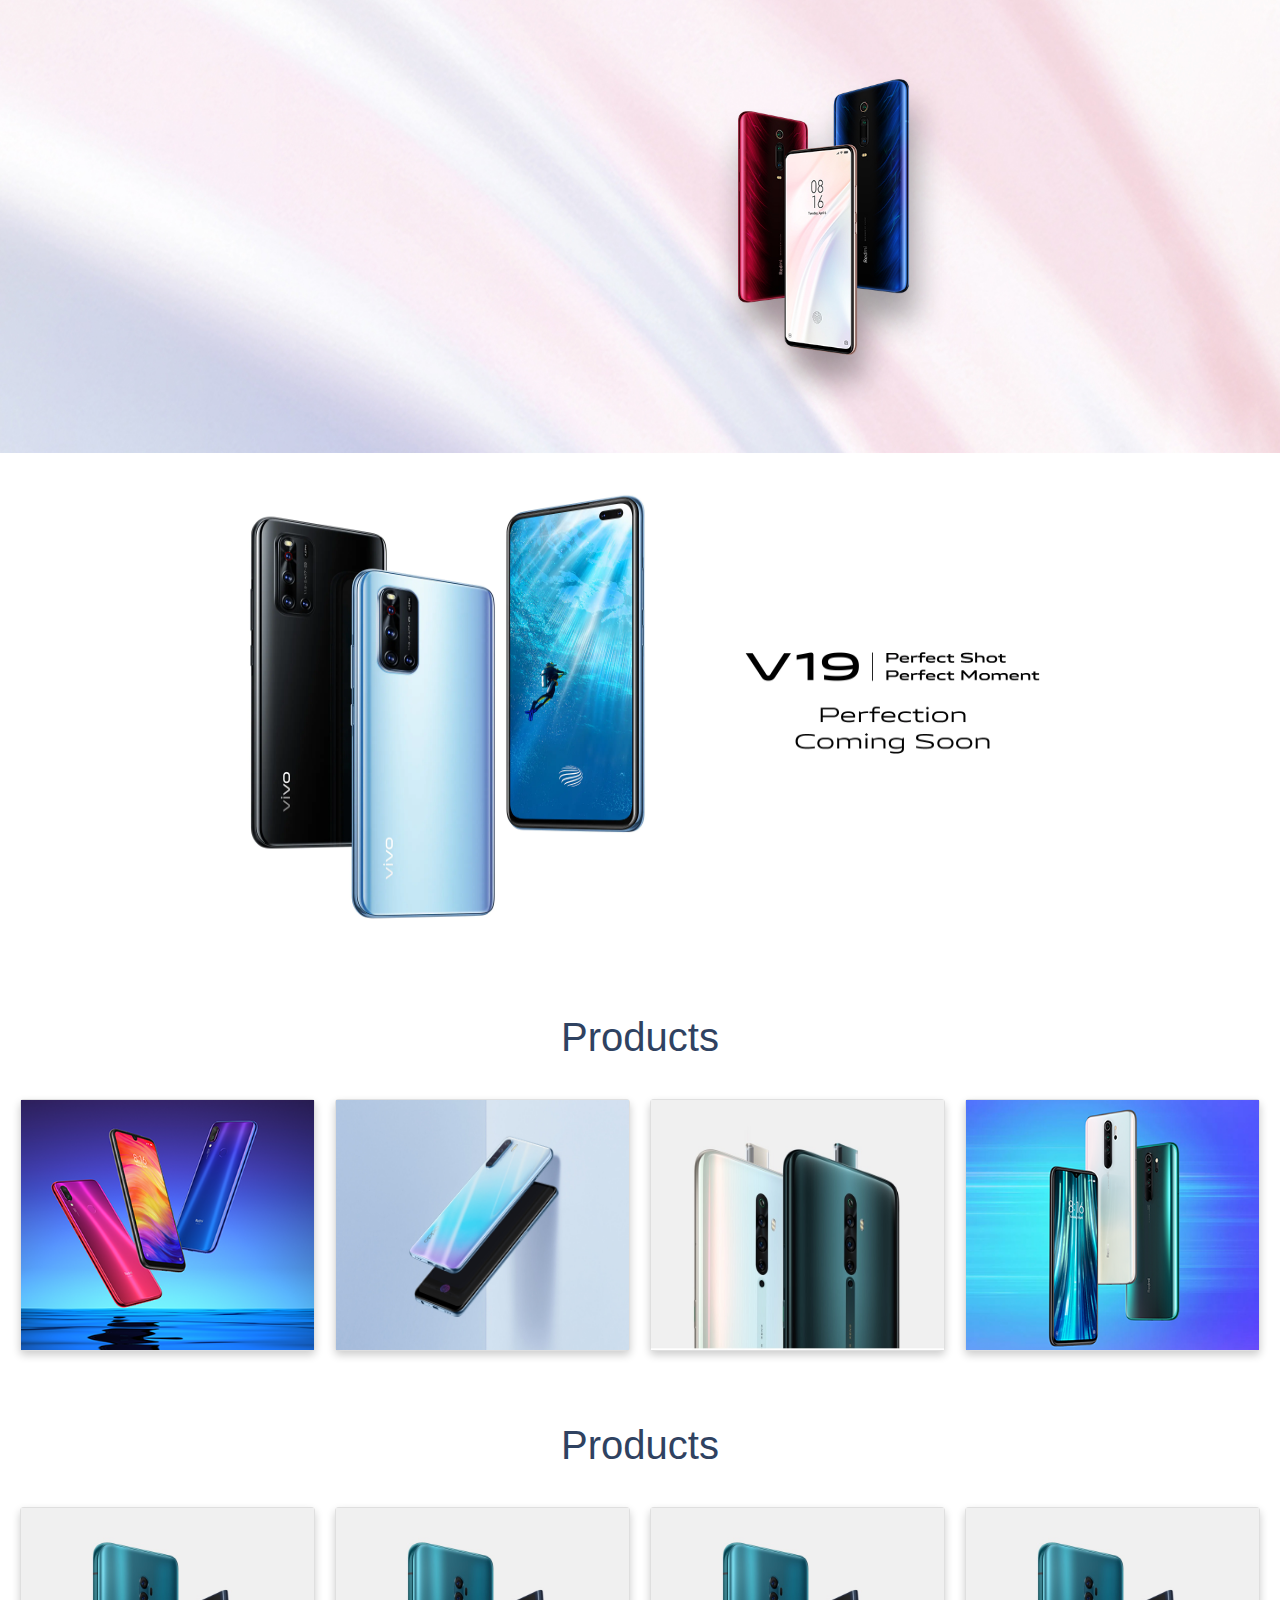
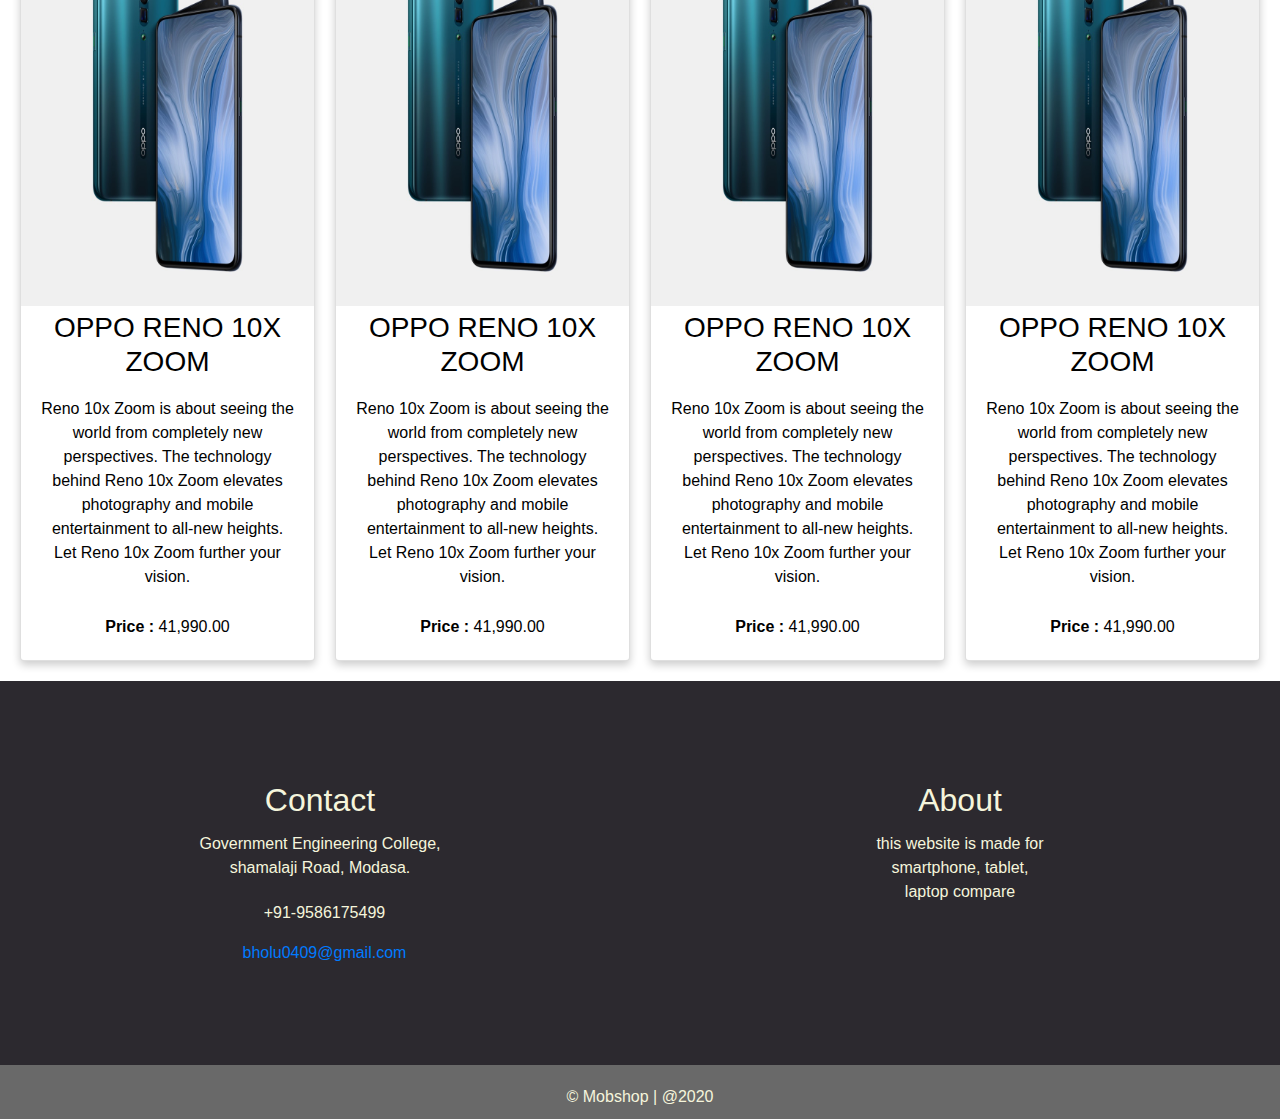
==== commit ec010407: "new style is added in pages" ====
--- a/Index.html
+++ b/Index.html
@@ -35,8 +35,16 @@
           </div>
           <a href="#news">Compare</a>
           <a href="#contact">Contact Us</a>
-
           <a href="#about">About</a>
+          <div class="dropdown">
+               <button class="dropbtn">
+                    <i class="fa fa-user"></i>
+               </button>
+               <div class="dropdown-content">
+                    <a href="./PHP/login.php">Login</a>
+                    <a href="./PHP/Register.php">Sign up</a>
+               </div>
+          </div>
           <a href="javascript:void(0);" style="font-size:15px;" class="icon" onclick="myFunction()">&#9776;</a>
           <div class="search">
                <form action="">
@@ -289,7 +297,7 @@
           <div id="new-mySidenav" class="new-sidenav">
                <pre><a href="#"target="_blank" id="new-facebook">CART   <span class="fa fa-shopping-cart"></span></a></pre>
                <!-- <pre> <a href="#" id="new-twitter">TWIITTER   <span class="ion-social-twitter"></span></a></pre> -->
-               <pre><a href="#" target="_blank"id="new-pinterest">LinkedIn   <span class="fab fa-linkedin"></span></a></pre>
+               <pre><a href="#" target="_blank"id="new-pinterest">User   <span class="fa fa-user"></span></a></pre>
                <!-- <a href="#" id="new-contact">Contact</a> -->
           </div>
 
@@ -309,7 +317,9 @@
                               </p>
                          </div>
                          <div class="contact">
-                              <span><i class="fa fa-phone "></i>&nbsp; 9586175499</span>
+                              <address>
+                                   <span><i class="fa fa-phone "></i>&nbsp; +91-9586175499</span>
+                              </address>
 
                          </div>
                          <div class="email">
